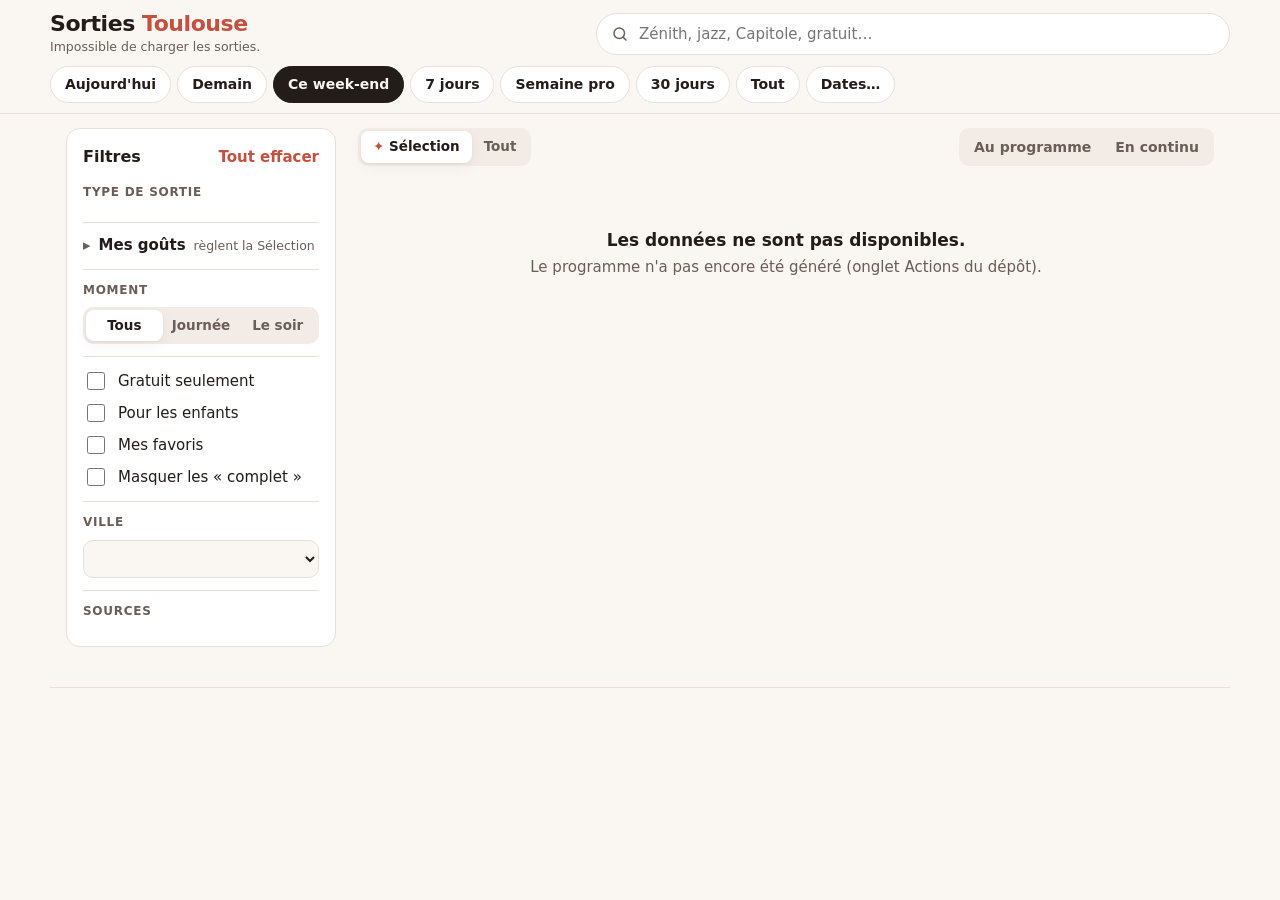
==== index.html @ fe4f97bf "Sorties Toulouse : agenda des sorties, pré-filtre Sélection, données chiffrées" ====
<!doctype html>
<html lang="fr">
<head>
  <meta charset="utf-8">
  <meta name="viewport" content="width=device-width, initial-scale=1, viewport-fit=cover">
  <title>Sorties Toulouse</title>
  <meta name="description" content="Tout ce qui se passe à Toulouse au même endroit : concerts, spectacles, expos, ateliers, bons plans du week-end. Mis à jour chaque jour.">
  <meta name="robots" content="noindex, nofollow">
  <meta name="theme-color" content="#faf6f2" media="(prefers-color-scheme: light)">
  <meta name="theme-color" content="#161211" media="(prefers-color-scheme: dark)">
  <link rel="icon" href="data:image/svg+xml,%3Csvg xmlns='http://www.w3.org/2000/svg' viewBox='0 0 32 32'%3E%3Crect width='32' height='32' rx='8' fill='%23c4513f'/%3E%3Cpath d='M9 22V12l7-4 7 4v10h-4v-6h-6v6z' fill='%23fff'/%3E%3C/svg%3E">
  <link rel="stylesheet" href="style.css">
</head>
<body>
  <div class="lock" id="lock" hidden>
    <form class="lock__card" id="lockForm">
      <svg class="lock__icon" viewBox="0 0 24 24" aria-hidden="true"><rect x="4" y="10" width="16" height="11" rx="2.5"/><path d="M8 10V7a4 4 0 0 1 8 0v3"/></svg>
      <h1>Sorties <span>Toulouse</span></h1>
      <p>Site privé. Entre le mot de passe pour ouvrir le programme.</p>
      <input type="text" name="username" value="sorties-toulouse" autocomplete="username" hidden>
      <input type="password" id="pw" name="password" autocomplete="current-password" placeholder="Mot de passe" aria-label="Mot de passe" required>
      <label class="lock__remember"><input type="checkbox" id="remember" checked> Rester connecté sur cet appareil</label>
      <button type="submit" id="unlockBtn">Ouvrir</button>
      <p class="lock__err" id="lockErr" role="alert"></p>
    </form>
  </div>

  <header class="top">
    <div class="top__inner">
      <div class="brand">
        <h1>Sorties <span>Toulouse</span></h1>
        <p class="brand__sub" id="updated">Chargement…</p>
      </div>
      <label class="search">
        <svg viewBox="0 0 24 24" aria-hidden="true"><circle cx="11" cy="11" r="7"/><path d="m20 20-3.5-3.5"/></svg>
        <input id="q" type="search" placeholder="Zénith, jazz, Capitole, gratuit…" autocomplete="off" aria-label="Rechercher">
      </label>
    </div>
    <nav class="when" id="when" aria-label="Période">
      <button data-when="today">Aujourd'hui</button>
      <button data-when="tomorrow">Demain</button>
      <button data-when="weekend">Ce week-end</button>
      <button data-when="7days">7 jours</button>
      <button data-when="nextweek">Semaine pro</button>
      <button data-when="30days">30 jours</button>
      <button data-when="all">Tout</button>
      <button data-when="custom">Dates…</button>
    </nav>
    <div class="custom" id="custom" hidden>
      <label>Du <input type="date" id="from"></label>
      <label>au <input type="date" id="to"></label>
    </div>
  </header>

  <div class="layout">
    <aside class="filters" id="filters" aria-label="Filtres">
      <div class="filters__head">
        <h2>Filtres</h2>
        <button class="link" id="reset" type="button">Tout effacer</button>
      </div>

      <section>
        <h3>Type de sortie</h3>
        <div class="chips" id="cats"></div>
      </section>

      <section>
        <details class="tastes">
          <summary>Mes goûts <span>règlent la Sélection</span></summary>
          <p class="tastes__help">♥ = j'adore (remonte) · – = neutre · ✕ = pas pour moi (retiré de la Sélection). Les ⭐ et 👎 que tu mets sur les sorties ajustent aussi le tri.</p>
          <div id="tastes"></div>
          <button class="link" id="unhide" type="button" hidden></button>
          <button class="link" id="resetTastes" type="button">Remettre les goûts par défaut</button>
        </details>
      </section>

      <section>
        <h3>Moment</h3>
        <div class="seg" id="moment">
          <button data-m="">Tous</button>
          <button data-m="day">Journée</button>
          <button data-m="evening">Le soir</button>
        </div>
      </section>

      <section class="toggles">
        <label><input type="checkbox" id="free"> Gratuit seulement</label>
        <label><input type="checkbox" id="kids"> Pour les enfants</label>
        <label><input type="checkbox" id="favs"> Mes favoris</label>
        <label><input type="checkbox" id="hideFull"> Masquer les « complet »</label>
      </section>

      <section>
        <h3>Ville</h3>
        <select id="city" aria-label="Ville"></select>
      </section>

      <section>
        <h3>Sources</h3>
        <div class="chips" id="sources"></div>
      </section>
      <button class="apply" id="apply" type="button">Voir les résultats</button>
    </aside>

    <main>
      <div class="bar">
        <button class="filters-btn" id="filtersBtn" type="button" aria-expanded="false" aria-controls="filters">
          <svg viewBox="0 0 24 24" aria-hidden="true"><path d="M4 6h16M7 12h10M10 18h4"/></svg>
          Filtres <span class="badge" id="activeCount" hidden></span>
        </button>
        <div class="seg pick" id="pick" aria-label="Pré-filtre">
          <button data-pick="best" title="Seulement ce qui vaut le coup, selon tes goûts">Sélection</button>
          <button data-pick="all" title="Toutes les sorties, sans pré-filtre">Tout</button>
        </div>
        <div class="tabs" role="tablist">
          <button role="tab" data-tab="events" id="tabEvents">Au programme</button>
          <button role="tab" data-tab="ongoing" id="tabOngoing">En continu</button>
        </div>
      </div>
      <p class="summary" id="summary" aria-live="polite"></p>
      <div id="list" class="list"></div>
      <button id="more" class="more" type="button" hidden>Voir plus</button>
    </main>
  </div>

  <footer class="foot" id="foot"></footer>

  <script src="app.js"></script>
</body>
</html>
---- style.css ----
:root {
  --bg: #faf6f2;
  --surface: #ffffff;
  --surface-2: #f3ece6;
  --ink: #241c19;
  --ink-2: #6b5d57;
  --line: #e8dfd8;
  --accent: #c4513f;
  --accent-ink: #ffffff;
  --accent-soft: #f7e3de;
  --ok: #2f7d4f;
  --warn: #b45309;
  --shadow: 0 1px 2px rgb(36 28 25 / .06), 0 4px 14px rgb(36 28 25 / .05);
  --radius: 14px;

  --c-concert: #7c3aed;
  --c-soiree: #db2777;
  --c-rencontre: #5b8a1c;
  --c-spectacle: #c2410c;
  --c-humour: #b7791f;
  --c-expo: #0f8b80;
  --c-cinema: #4b5b70;
  --c-festival: #e11d48;
  --c-atelier: #2563eb;
  --c-conference: #4f46e5;
  --c-visite: #15803d;
  --c-sport: #0e7490;
  --c-marche: #92602a;
  --c-autre: #6b7280;

  color-scheme: light;
}

@media (prefers-color-scheme: dark) {
  :root:not([data-theme="light"]) {
    --bg: #161211;
    --surface: #201a18;
    --surface-2: #2a2320;
    --ink: #f3ebe6;
    --ink-2: #b3a49d;
    --line: #382f2b;
    --accent: #f08a76;
    --accent-ink: #1d1311;
    --accent-soft: #3b2420;
    --ok: #6fcf97;
    --warn: #f6ad55;
    --shadow: none;

    --c-concert: #b794f6;
    --c-soiree: #f472b6;
    --c-rencontre: #a3d65c;
    --c-spectacle: #fb923c;
    --c-humour: #f6c453;
    --c-expo: #4fd1c5;
    --c-cinema: #a0aec0;
    --c-festival: #fb7185;
    --c-atelier: #7aa7ff;
    --c-conference: #a5a8ff;
    --c-visite: #68d391;
    --c-sport: #4fc3dc;
    --c-marche: #d6a46a;
    --c-autre: #a0a4ab;

    color-scheme: dark;
  }
}

* { box-sizing: border-box; }
html { -webkit-text-size-adjust: 100%; }
body {
  margin: 0;
  background: var(--bg);
  color: var(--ink);
  font: 15px/1.45 system-ui, -apple-system, "Segoe UI", Roboto, "Helvetica Neue", Arial, sans-serif;
}
button, input, select { font: inherit; color: inherit; }
button { cursor: pointer; }
a { color: inherit; }
[hidden] { display: none !important; }
svg { width: 18px; height: 18px; fill: none; stroke: currentColor; stroke-width: 2; stroke-linecap: round; stroke-linejoin: round; flex: none; }

/* ---------- en-tête ---------- */

.top {
  position: sticky; top: 0; z-index: 20;
  background: color-mix(in srgb, var(--bg) 92%, transparent);
  backdrop-filter: blur(10px);
  -webkit-backdrop-filter: blur(10px);
  border-bottom: 1px solid var(--line);
  padding: 12px 16px 0;
  padding-top: max(12px, env(safe-area-inset-top));
}
.top__inner { max-width: 1180px; margin: 0 auto; display: flex; gap: 12px; align-items: center; flex-wrap: wrap; }
.brand { flex: 1 1 200px; min-width: 0; }
.brand h1 { margin: 0; font-size: 22px; letter-spacing: -.02em; line-height: 1.1; }
.brand h1 span { color: var(--accent); }
.brand__sub { margin: 2px 0 0; color: var(--ink-2); font-size: 12.5px; }
.search {
  flex: 1 1 300px; display: flex; align-items: center; gap: 8px;
  background: var(--surface); border: 1px solid var(--line); border-radius: 999px;
  padding: 0 14px; height: 42px; color: var(--ink-2);
}
.search:focus-within { border-color: var(--accent); box-shadow: 0 0 0 3px var(--accent-soft); }
.search input { flex: 1; min-width: 0; border: 0; outline: 0; background: transparent; color: var(--ink); height: 100%; }

.when {
  max-width: 1180px; margin: 10px auto 0; display: flex; gap: 6px;
  overflow-x: auto; scrollbar-width: none; padding-bottom: 10px;
  -webkit-mask-image: linear-gradient(90deg, #000 92%, transparent);
          mask-image: linear-gradient(90deg, #000 92%, transparent);
}
.when::-webkit-scrollbar { display: none; }
.when button {
  flex: none; border: 1px solid var(--line); background: var(--surface);
  border-radius: 999px; padding: 7px 14px; font-weight: 550; font-size: 14px; white-space: nowrap;
}
.when button[aria-pressed="true"] { background: var(--ink); color: var(--bg); border-color: var(--ink); }
.custom { max-width: 1180px; margin: 0 auto; display: flex; gap: 12px; flex-wrap: wrap; padding-bottom: 10px; color: var(--ink-2); }
.custom input { background: var(--surface); border: 1px solid var(--line); border-radius: 10px; padding: 6px 10px; color: var(--ink); }

/* ---------- mise en page ---------- */

.layout { max-width: 1180px; margin: 0 auto; padding: 14px 16px 40px; display: grid; gap: 22px; }
main { min-width: 0; }

.bar { display: flex; gap: 10px; align-items: center; justify-content: space-between; flex-wrap: wrap; }
.filters-btn {
  display: inline-flex; align-items: center; gap: 6px; border: 1px solid var(--line);
  background: var(--surface); border-radius: 10px; padding: 7px 12px; font-weight: 600;
}
.badge { background: var(--accent); color: var(--accent-ink); border-radius: 999px; font-size: 12px; min-width: 20px; padding: 0 6px; text-align: center; }
.tabs { display: inline-flex; background: var(--surface-2); border-radius: 10px; padding: 3px; }
.tabs button { border: 0; background: transparent; border-radius: 8px; padding: 6px 12px; font-weight: 600; color: var(--ink-2); font-size: 14px; }
.tabs button[aria-selected="true"] { background: var(--surface); color: var(--ink); box-shadow: var(--shadow); }
.tabs .n { font-weight: 500; opacity: .75; margin-left: 2px; }
.summary { color: var(--ink-2); margin: 12px 2px 6px; font-size: 14px; }
.summary strong { color: var(--ink); }

/* ---------- filtres ---------- */

.filters {
  display: none;
  background: var(--surface); border: 1px solid var(--line); border-radius: var(--radius);
  padding: 14px 16px 6px; align-self: start;
}
.filters.open { display: block; }
.filters__head { display: flex; justify-content: space-between; align-items: baseline; }
.filters h2 { margin: 0; font-size: 16px; }
.filters h3 { margin: 0 0 8px; font-size: 12px; text-transform: uppercase; letter-spacing: .06em; color: var(--ink-2); font-weight: 650; }
.filters section { padding: 12px 0; border-top: 1px solid var(--line); }
.filters section:first-of-type { border-top: 0; }
.link { border: 0; background: none; color: var(--accent); font-weight: 600; padding: 4px 0; }
.chips { display: flex; flex-wrap: wrap; gap: 6px; }
.chip {
  display: inline-flex; align-items: center; gap: 6px; border: 1px solid var(--line); background: var(--bg);
  border-radius: 999px; padding: 5px 10px; font-size: 13.5px; font-weight: 550;
}
.chip .dot { width: 8px; height: 8px; border-radius: 50%; background: var(--c, var(--c-autre)); }
.chip .n { color: var(--ink-2); font-weight: 500; font-size: 12px; }
.chip[aria-pressed="true"] { background: color-mix(in srgb, var(--c, var(--accent)) 16%, var(--surface)); border-color: var(--c, var(--accent)); }
.chip:disabled { opacity: .4; cursor: default; }
.seg { display: flex; background: var(--surface-2); border-radius: 10px; padding: 3px; }
.seg button { flex: 1; border: 0; background: none; border-radius: 8px; padding: 6px 8px; font-weight: 600; font-size: 13.5px; color: var(--ink-2); }
.seg button[aria-pressed="true"] { background: var(--surface); color: var(--ink); box-shadow: var(--shadow); }
.toggles { display: grid; gap: 8px; }
.toggles label { display: flex; align-items: center; gap: 10px; font-weight: 500; }
.toggles input { width: 18px; height: 18px; accent-color: var(--accent); }
.tastes summary { cursor: pointer; font-weight: 650; list-style: none; display: flex; align-items: baseline; gap: 8px; }
.tastes summary::-webkit-details-marker { display: none; }
.tastes summary::before { content: "▸"; color: var(--ink-2); transition: transform .15s; }
.tastes[open] summary::before { transform: rotate(90deg); }
.tastes summary span { color: var(--ink-2); font-weight: 500; font-size: 12.5px; }
.tastes__help { font-size: 12.5px; color: var(--ink-2); margin: 8px 0; }
.taste { display: flex; align-items: center; justify-content: space-between; gap: 8px; padding: 3px 0; font-size: 14px; }
.taste > span { display: inline-flex; align-items: center; gap: 7px; }
.taste .dot { width: 8px; height: 8px; border-radius: 50%; background: var(--c); }
.tri { display: inline-flex; background: var(--surface-2); border-radius: 8px; padding: 2px; }
.tri button { border: 0; background: none; width: 30px; height: 26px; border-radius: 6px; color: var(--ink-2); font-size: 13px; }
.tri button[aria-pressed="true"] { background: var(--surface); color: var(--ink); box-shadow: var(--shadow); }
.tri button[data-v="love"][aria-pressed="true"] { color: var(--accent); }
.pick { flex: none; }
.pick button { padding: 6px 12px; white-space: nowrap; }
.pick button[data-pick="best"]::before { content: "✦ "; color: var(--accent); }
.tag.tag--top { background: var(--accent); color: var(--accent-ink); }
.day__more { border: 0; background: none; color: var(--accent); font-weight: 650; padding: 8px 2px 0; font-size: 14px; }
.apply { display: block; width: 100%; margin: 4px 0 12px; border: 0; border-radius: 10px; padding: 11px; background: var(--accent); color: var(--accent-ink); font-weight: 700; }
select { width: 100%; background: var(--bg); border: 1px solid var(--line); border-radius: 10px; padding: 8px 10px; }

/* ---------- liste ---------- */

.day { margin-top: 18px; }
.day__head {
  position: sticky; top: var(--top-h, 120px); z-index: 5;
  display: flex; align-items: baseline; gap: 8px;
  background: var(--bg); padding: 8px 2px 6px; margin: 0;
  font-size: 15px; font-weight: 750; letter-spacing: -.01em;
}
.day__head small { color: var(--ink-2); font-weight: 500; font-size: 13px; }
.day__head .rel { color: var(--accent); font-weight: 700; }
.cards { display: grid; gap: 10px; }

.card {
  --c: var(--c-autre);
  position: relative; display: grid; grid-template-columns: 58px 1fr auto; gap: 4px 12px;
  background: var(--surface); border: 1px solid var(--line); border-radius: var(--radius);
  padding: 12px 12px 10px 0; box-shadow: var(--shadow); overflow: hidden;
}
.card::before { content: ""; position: absolute; inset: 0 auto 0 0; width: 4px; background: var(--c); }
.card__when { grid-row: 1 / span 2; text-align: center; padding-left: 6px; }
.card__time { font-weight: 750; font-size: 15px; font-variant-numeric: tabular-nums; line-height: 1.2; }
.card__time small { display: block; font-weight: 500; color: var(--ink-2); font-size: 11.5px; }
.card__body { min-width: 0; }
.card h3 { margin: 0; font-size: 15.5px; line-height: 1.3; letter-spacing: -.005em; }
.card h3 a { text-decoration: none; }
.card h3 a:hover { text-decoration: underline; text-underline-offset: 2px; }
.card__meta { margin: 3px 0 0; color: var(--ink-2); font-size: 13.5px; }
.card__desc {
  margin: 6px 0 0; font-size: 13.5px; color: var(--ink-2);
  display: -webkit-box; -webkit-line-clamp: 2; -webkit-box-orient: vertical; overflow: hidden;
}
.card__thumb {
  grid-row: 1 / span 2; grid-column: 3; width: 76px; height: 76px; border-radius: 10px; object-fit: cover;
  background: var(--surface-2);
}
.card__foot { grid-column: 2 / span 2; display: flex; align-items: center; justify-content: space-between; gap: 8px; margin-top: 8px; flex-wrap: wrap; }
.tags { display: flex; flex-wrap: wrap; gap: 5px; }
.tag { font-size: 12px; font-weight: 650; border-radius: 6px; padding: 2px 7px; background: var(--surface-2); color: var(--ink-2); }
.tag--cat { background: color-mix(in srgb, var(--c) 15%, transparent); color: var(--c); }
.tag--free { background: color-mix(in srgb, var(--ok) 15%, transparent); color: var(--ok); }
.tag--full, .tag--moved { background: color-mix(in srgb, var(--warn) 16%, transparent); color: var(--warn); }
.tag--src { background: transparent; border: 1px solid var(--line); font-weight: 550; }
.actions { display: flex; gap: 2px; }
.icon-btn {
  display: inline-grid; place-items: center; width: 34px; height: 34px; border-radius: 9px;
  border: 0; background: transparent; color: var(--ink-2); text-decoration: none;
}
.icon-btn:hover { background: var(--surface-2); color: var(--ink); }
.icon-btn.on { color: var(--accent); }
.icon-btn.on svg { fill: currentColor; }

.card[data-cat="Concert"] { --c: var(--c-concert); }
.card[data-cat="Soirée"] { --c: var(--c-soiree); }
.card[data-cat="Rencontre"] { --c: var(--c-rencontre); }
.card[data-cat="Spectacle"] { --c: var(--c-spectacle); }
.card[data-cat="Humour"] { --c: var(--c-humour); }
.card[data-cat="Expo"] { --c: var(--c-expo); }
.card[data-cat="Cinéma"] { --c: var(--c-cinema); }
.card[data-cat="Festival"] { --c: var(--c-festival); }
.card[data-cat="Atelier"] { --c: var(--c-atelier); }
.card[data-cat="Conférence"] { --c: var(--c-conference); }
.card[data-cat="Visite"] { --c: var(--c-visite); }
.card[data-cat="Sport"] { --c: var(--c-sport); }
.card[data-cat="Marché"] { --c: var(--c-marche); }

.hint {
  display: flex; align-items: center; justify-content: space-between; gap: 10px;
  background: var(--accent-soft); border-radius: var(--radius); padding: 10px 14px; margin-top: 8px; font-size: 14px;
}
.hint button { border: 0; background: var(--accent); color: var(--accent-ink); border-radius: 8px; padding: 6px 12px; font-weight: 650; white-space: nowrap; }
.empty { text-align: center; color: var(--ink-2); padding: 50px 10px; }
.empty strong { display: block; color: var(--ink); font-size: 17px; margin-bottom: 4px; }
.more { display: block; margin: 20px auto 0; border: 1px solid var(--line); background: var(--surface); border-radius: 10px; padding: 10px 22px; font-weight: 650; }
.banner { background: color-mix(in srgb, var(--warn) 14%, var(--surface)); border: 1px solid color-mix(in srgb, var(--warn) 40%, transparent); border-radius: var(--radius); padding: 10px 14px; margin-top: 10px; font-size: 14px; }

.foot { max-width: 1180px; margin: 0 auto; padding: 18px 16px 40px; color: var(--ink-2); font-size: 13px; border-top: 1px solid var(--line); }
.foot ul { list-style: none; padding: 0; margin: 6px 0 0; display: flex; flex-wrap: wrap; gap: 6px 16px; }
.foot .ko { color: var(--warn); }

/* ---------- écran mot de passe ---------- */

body.locked .top, body.locked .layout, body.locked .foot { display: none; }
.lock { min-height: 100vh; min-height: 100dvh; display: grid; place-items: center; padding: 24px 16px; }
.lock__card {
  width: 100%; max-width: 360px; background: var(--surface); border: 1px solid var(--line); border-radius: 20px;
  padding: 28px 22px 18px; box-shadow: var(--shadow); text-align: center; display: grid; gap: 12px;
}
.lock__icon { width: 40px; height: 40px; margin: 0 auto; color: var(--accent); }
.lock h1 { margin: 0; font-size: 24px; letter-spacing: -.02em; }
.lock h1 span { color: var(--accent); }
.lock p { margin: 0; color: var(--ink-2); font-size: 14px; }
.lock input[type="password"] {
  height: 46px; border: 1px solid var(--line); border-radius: 12px; padding: 0 14px; background: var(--bg); color: var(--ink); font-size: 16px;
}
.lock input[type="password"]:focus { outline: 0; border-color: var(--accent); box-shadow: 0 0 0 3px var(--accent-soft); }
.lock__remember { display: flex; align-items: center; justify-content: center; gap: 8px; font-size: 14px; color: var(--ink-2); }
.lock__remember input { accent-color: var(--accent); width: 17px; height: 17px; }
.lock button { height: 46px; border: 0; border-radius: 12px; background: var(--accent); color: var(--accent-ink); font-weight: 700; font-size: 16px; }
.lock button:disabled { opacity: .7; cursor: progress; }
.lock__err { color: var(--warn) !important; font-weight: 600; min-height: 1.2em; }

/* ---------- grand écran : filtres en colonne ---------- */

@media (min-width: 960px) {
  .layout { grid-template-columns: 270px 1fr; }
  .filters { display: block; position: sticky; top: calc(var(--top-h, 120px) + 14px); max-height: calc(100vh - var(--top-h, 120px) - 28px); overflow: auto; }
  .filters-btn, .apply { display: none; }
  .card { grid-template-columns: 64px 1fr auto; }
  .card__thumb { width: 92px; height: 92px; }
}

@media (max-width: 520px) {
  .brand h1 { font-size: 20px; }
  .card { grid-template-columns: 52px 1fr auto; gap: 4px 10px; }
  .card__thumb { width: 60px; height: 60px; }
  .tabs button { padding: 6px 9px; }
}
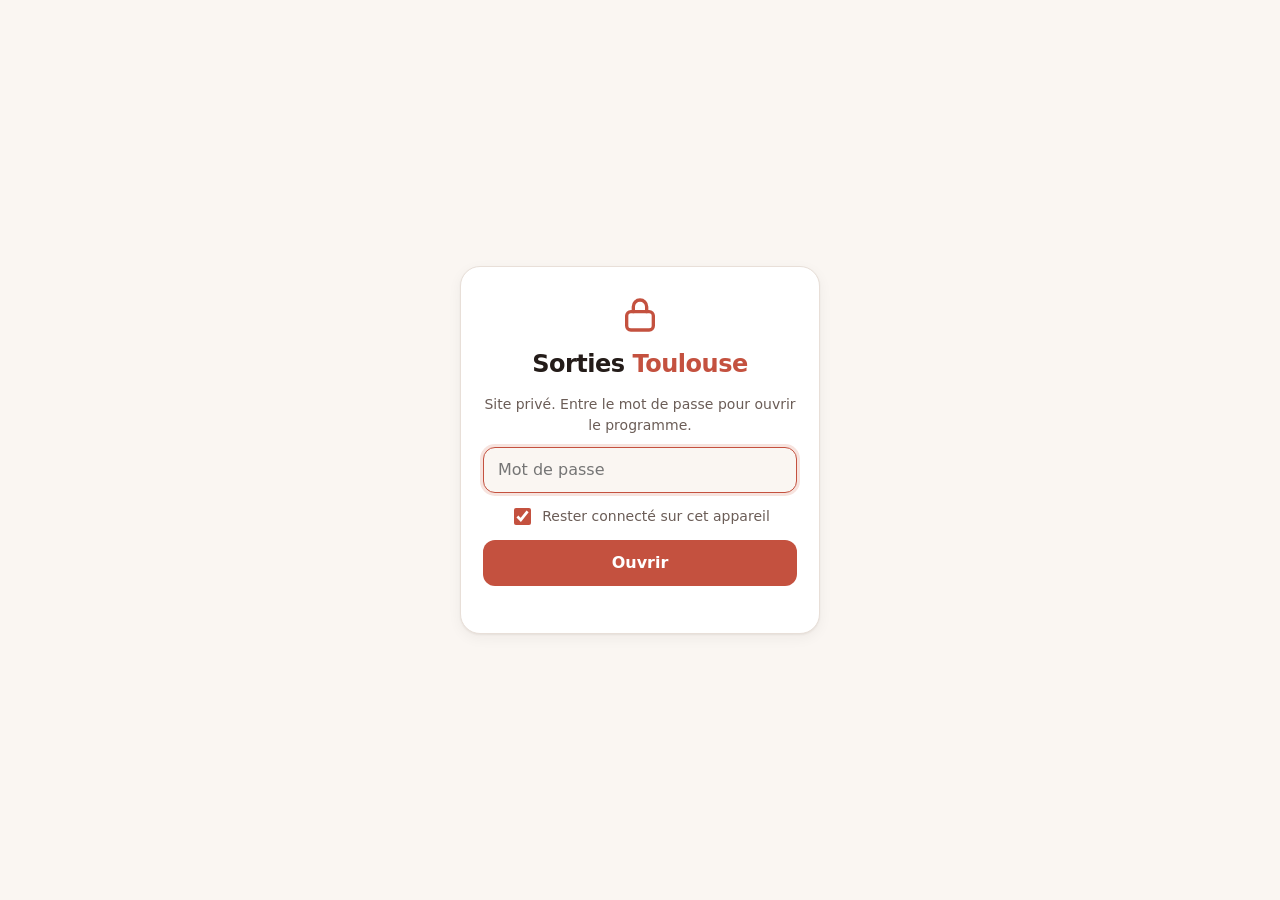
==== commit 633ba6ad: "Mode clair par défaut, boutons Accueil et thème (comme le guide des langues), lieu cliquable vers Go" ====
--- a/index.html
+++ b/index.html
@@ -6,8 +6,16 @@
   <title>Sorties Toulouse</title>
   <meta name="description" content="Tout ce qui se passe à Toulouse au même endroit : concerts, spectacles, expos, ateliers, bons plans du week-end. Mis à jour chaque jour.">
   <meta name="robots" content="noindex, nofollow">
-  <meta name="theme-color" content="#faf6f2" media="(prefers-color-scheme: light)">
-  <meta name="theme-color" content="#161211" media="(prefers-color-scheme: dark)">
+  <meta name="theme-color" content="#faf6f2">
+  <script>
+    // mode clair par défaut ; le bouton thème (en haut à droite) bascule en sombre et s'en souvient
+    (function () {
+      var t = 'light';
+      try { if (localStorage.getItem('sorties-theme') === 'dark') t = 'dark'; } catch (e) { /* stockage bloqué */ }
+      document.documentElement.setAttribute('data-theme', t);
+      if (t === 'dark') document.querySelector('meta[name=theme-color]').setAttribute('content', '#161211');
+    })();
+  </script>
   <link rel="icon" href="data:image/svg+xml,%3Csvg xmlns='http://www.w3.org/2000/svg' viewBox='0 0 32 32'%3E%3Crect width='32' height='32' rx='8' fill='%23c4513f'/%3E%3Cpath d='M9 22V12l7-4 7 4v10h-4v-6h-6v6z' fill='%23fff'/%3E%3C/svg%3E">
   <link rel="stylesheet" href="style.css">
 </head>
@@ -27,6 +35,8 @@
 
   <header class="top">
     <div class="top__inner">
+      <a class="tbtn home" id="homeBtn" href="./" aria-label="Accueil" title="Accueil : ce week-end, en Sélection, sans filtre"><svg width="16" height="16" viewBox="0 0 16 16" aria-hidden="true"><path d="M1.8 7.6 8 2.3l6.2 5.3" fill="none" stroke="currentColor" stroke-width="1.6" stroke-linecap="round" stroke-linejoin="round"/><path d="M3.6 6.3v7.2h3.3V10h2.2v3.5h3.3V6.3" fill="none" stroke="currentColor" stroke-width="1.6" stroke-linejoin="round"/></svg><span class="lbl">Accueil</span></a>
+      <button class="tbtn theme" id="themeBtn" type="button" aria-label="Basculer thème clair ou sombre" title="Thème clair / sombre"><svg width="16" height="16" viewBox="0 0 16 16" aria-hidden="true"><circle cx="8" cy="8" r="6.5" fill="none" stroke="currentColor" stroke-width="1.6"/><path d="M8 1.5a6.5 6.5 0 0 1 0 13z" fill="currentColor" stroke="none"/></svg></button>
       <div class="brand">
         <h1>Sorties <span>Toulouse</span></h1>
         <p class="brand__sub" id="updated">Chargement…</p>
--- a/style.css
+++ b/style.css
@@ -31,8 +31,8 @@
   color-scheme: light;
 }
 
-@media (prefers-color-scheme: dark) {
-  :root:not([data-theme="light"]) {
+/* sombre seulement si on le choisit avec le bouton thème (clair par défaut, même si le téléphone est en sombre) */
+:root[data-theme="dark"] {
     --bg: #161211;
     --surface: #201a18;
     --surface-2: #2a2320;
@@ -62,7 +62,6 @@
     --c-autre: #a0a4ab;
 
     color-scheme: dark;
-  }
 }
 
 * { box-sizing: border-box; }
@@ -90,8 +89,29 @@
   padding: 12px 16px 0;
   padding-top: max(12px, env(safe-area-inset-top));
 }
-.top__inner { max-width: 1180px; margin: 0 auto; display: flex; gap: 12px; align-items: center; flex-wrap: wrap; }
-.brand { flex: 1 1 200px; min-width: 0; }
+.top__inner { max-width: 1180px; margin: 0 auto; display: flex; gap: 10px 12px; align-items: center; flex-wrap: wrap; }
+.brand { flex: 1 1 160px; min-width: 0; order: 2; }
+/* boutons de la barre du haut, repris du guide des langues */
+.tbtn {
+  display: inline-flex; align-items: center; gap: 6px; min-height: 38px; padding: 7px 10px;
+  border: 1px solid var(--line); border-radius: 8px; background: var(--surface); color: var(--ink);
+  font-size: 14px; font-weight: 600; text-decoration: none; white-space: nowrap; flex: none;
+  transition: transform .12s ease, border-color .15s ease;
+}
+.tbtn:hover { border-color: var(--accent); }
+.tbtn:active { transform: scale(.97); }
+.tbtn svg { width: 16px; height: 16px; }
+.tbtn.home { order: 1; }
+.tbtn.theme { order: 3; }
+.search { order: 4; }
+@media (min-width: 760px) {
+  .search { order: 3; }
+  .tbtn.theme { order: 5; }
+}
+@media (max-width: 520px) {
+  .tbtn .lbl { display: none; }
+  .search { flex-basis: 100%; }
+}
 .brand h1 { margin: 0; font-size: 22px; letter-spacing: -.02em; line-height: 1.1; }
 .brand h1 span { color: var(--accent); }
 .brand__sub { margin: 2px 0 0; color: var(--ink-2); font-size: 12.5px; }
@@ -214,6 +234,13 @@
 .card h3 a { text-decoration: none; }
 .card h3 a:hover { text-decoration: underline; text-underline-offset: 2px; }
 .card__meta { margin: 3px 0 0; color: var(--ink-2); font-size: 13.5px; }
+.maplink {
+  display: inline-flex; align-items: flex-start; gap: 4px; color: var(--ink-2);
+  text-decoration: underline; text-decoration-color: color-mix(in srgb, var(--ink-2) 35%, transparent);
+  text-underline-offset: 3px;
+}
+.maplink svg { width: 14px; height: 14px; margin-top: 2px; color: var(--accent); }
+.maplink:hover { color: var(--accent); text-decoration-color: currentColor; }
 .card__desc {
   margin: 6px 0 0; font-size: 13.5px; color: var(--ink-2);
   display: -webkit-box; -webkit-line-clamp: 2; -webkit-box-orient: vertical; overflow: hidden;
